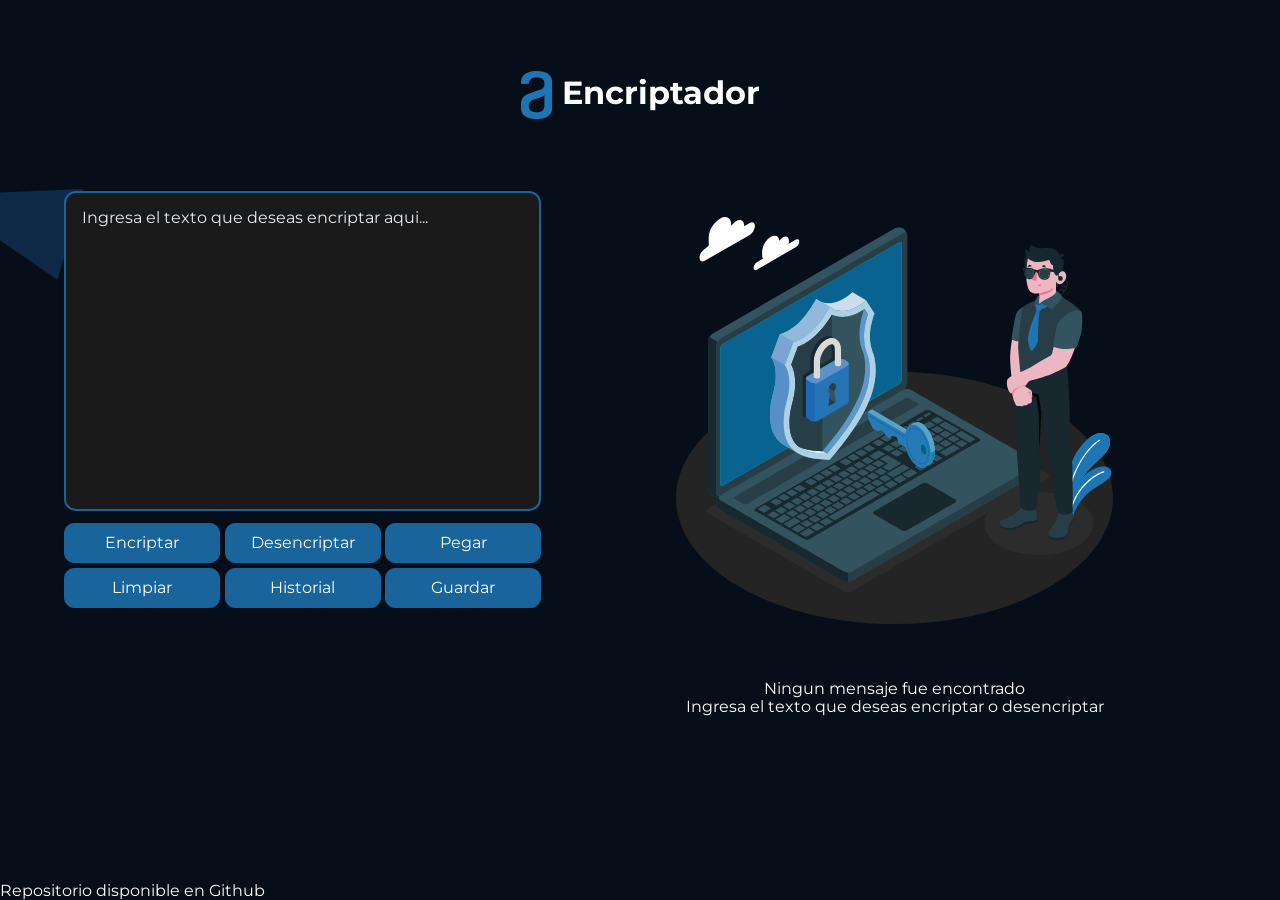
==== index.html @ a5b2fc65 "Cambio de estructura por CCS" ====
<!DOCTYPE html>
<html lang="es">
<head>
    <meta charset="UTF-8">
    <meta http-equiv="X-UA-Compatible" content="ie=edge">
    <meta name="viewport" content="width=device-width, initial-scale=1.0">
    <meta name="theme-color" content="#19659B">
    <title>Encriptador Alura</title>
    <meta name="description" content="El encriptador de texto es un desafio por parte de Alura Latam, este ejemplo fue
    desarollado por Moises Ramirez. repositorio disponible en Github MramDev">
    <link rel="stylesheet" href="normalize.css">
    <link rel="stylesheet" href="style.css">
    <link rel="shortcut icon" href="./assets/alura.svg" type="image/x-icon">
    <link rel="apple-touch-icon" href="./assets/alura.svg">
    <link href="https://fonts.googleapis.com/css2?family=Montserrat:wght@400;600&display=swap" rel="stylesheet">
</head>
<body class="body">

<header class="header">
    <h1 class="titulo"><img src="./assets/alura.svg" alt="logo de Alura"> Encriptador</h1>
</header>

<main>
    <section class="contenedor_principal">
        <article id="seccion_uno" class="seccion_uno">
            <textarea id="textarea_uno"
                      class="textarea" autocomplete="off"
                      placeholder="Ingresa el texto que deseas encriptar aqui..."
                      required autofocus></textarea>
            <section class="contenedor_botones">
                <button id="btn_encriptar"
                        name="encriptar"
                        class="boton"
                        disabled>Encriptar
                </button>
                <button id="btn_desencriptar"
                        name="desencriptar"
                        class="boton"
                        disabled>Desencriptar
                </button>
                <button id="btn_pegar"
                        name="pegar"
                        class="boton">Pegar
                </button>
                <button id="btn_limpiar"
                        name="limpiar"
                        disabled
                        class="boton">Limpiar
                </button>
                <button id="btn_historial"
                        name="historial"
                        disabled
                        class="boton">Historial
                </button>
                <button id="btn_guardar"
                        name="guardar"
                        disabled
                        class="boton">Guardar
                </button>
            </section>
        </article>
        <article id="seccion_dos"
                 class="seccion_dos">
            <img src="./assets/blue-night.svg" alt="">
            <p>Ningun mensaje fue encontrado</p>
            <p>Ingresa el texto que deseas encriptar o desencriptar</p>
        </article>
        <article id="seccion_tres"
                 class="seccion_tres">
            <textarea id="textarea_dos"
                      class="textarea"
                      disabled readonly></textarea>
            <button id="btn_copiar"
                    name="copiar" class="boton_copiar">Copiar
            </button>
        </article>
        <article id="seccion_cuatro" class="seccion_cuatro">
            <h3>Historial de Sesiones</h3>
        </article>
    </section>
</main>

<footer>
    <p>Repositorio disponible en Github</p>
</footer>

<script src="scripts/visibilidad.js"></script>
<script src="scripts/limpiar.js"></script>
<script src="scripts/copiar.js"></script>
<script src="scripts/pegar.js"></script>
<script src="scripts/encriptar.js"></script>
<script src="scripts/guardar.js"></script>
<script src="scripts/historial.js"></script>

</body>
</html>
<!--Cambios menores -->
---- style.css ----
*,
*:before,
*:after {
    box-sizing: inherit;
    margin: 0;
    padding: 0;
    font-family: "Montserrat", sans-serif;
}

html {
    box-sizing: border-box;
    width: 100%;
    height: 100%;
}

.body {
    display: flex;
    flex-direction: column;
    min-height: 100vh;
    transition: all 0.5s ease;
    background-image: url("./assets/fondo.svg");
    background-size: cover;
    color: white;
}

.header {
    height: auto;
    text-align: center;
    margin: auto;
}

.header img {
    vertical-align: middle;
}

.contenedor_principal {
    height: 75vh;
    width: 90%;
    margin: auto;
    display: grid;
    gap: 2rem;
    grid-template-columns: 1fr,1fr;
    margin-bottom: 1rem;
}

.contenedor_principal .seccion_uno {
    grid-column: 1/2;
}

.contenedor_principal .seccion_dos {
    grid-column: 2/3;
}

.contenedor_principal .seccion_tres {
    grid-column: 2/3;
}

.seccion_dos {
    text-align: center;
}

.seccion_dos img {
    object-fit: contain;
    width: 68%;
    height: 68%;
    margin-bottom: 1.6rem;
}

.seccion_tres {
    display: none;
}

.seccion_cuatro {
    display: none;
}

.textarea {
    background-color: #1a1a1a;
    color: #e5edf3;
    width: 100%;
    height: 20rem;
    resize: none;
    border: 2px solid #19659b;
    border-radius: 12px;
    padding: 1rem;
    cursor: auto;
}

.textarea::placeholder {
    color: #e5edf3;
}

.textarea:focus {
    border: 2px solid #19659b;
    outline: none;
}

.contenedor_botones {
    display: grid;
    grid-template-columns: 1fr 1fr 1fr;
    grid-template-rows: 1fr 1fr;
    gap: 0.3rem;
    height: 4rem;
    margin-top: 0.5rem;
}

.boton {
    height: 2.5rem;
    background-color: #19659b;
    color: white;
    border: 1px solid #19659b;
    border-radius: 10px;
    font-size: 1rem;
    cursor: pointer;
}

.boton_copiar {
    display: block;
    background-color: #19659b;
    color: white;
    border: 1px solid #19659b;
    border-radius: 10px;
    font-size: 1rem;
    width: 100%;
    margin-top: 0.5rem;
    height: 2.5rem;
}

.boton:hover {
    background-color: #1a1a1a;
    border: 1px solid #19659b;
}
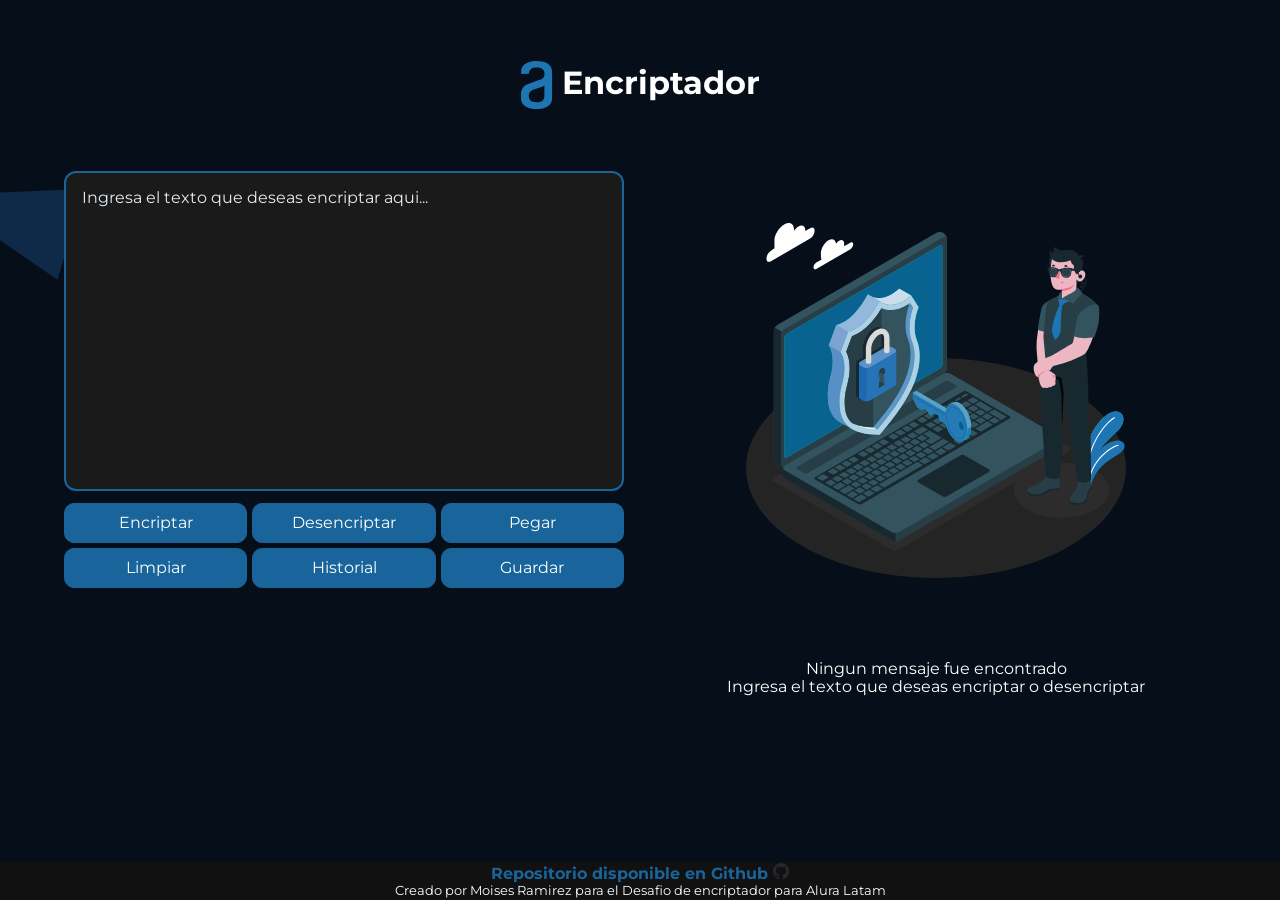
==== commit ca0d78cb: "Arreglando el footer. v1" ====
--- a/index.html
+++ b/index.html
@@ -80,8 +80,10 @@
     </section>
 </main>
 
-<footer>
-    <p>Repositorio disponible en Github</p>
+<footer class="footer">
+    <h5 class="autor"><a href="https://github.com/ElHombrePAN/Encriptador" class="link">
+        Repositorio disponible en Github <img src="./assets/github-mark.svg"></a> </h5>
+    <p>Creado por Moises Ramirez para el Desafio de encriptador para Alura Latam </p>
 </footer>
 
 <script src="scripts/visibilidad.js"></script>
--- a/style.css
+++ b/style.css
@@ -39,7 +39,7 @@
     margin: auto;
     display: grid;
     gap: 2rem;
-    grid-template-columns: 1fr,1fr;
+    grid-template-columns: 1fr 1fr;
     margin-bottom: 1rem;
 }
 
@@ -129,4 +129,43 @@
 .boton:hover {
     background-color: #1a1a1a;
     border: 1px solid #19659b;
+}
+
+.footer {
+    background-color: rgb(17,17,17);
+    color: white;
+    margin: 0;
+    border: none;
+}
+
+.footer p {
+    font-size: 0.8rem;
+    text-align: center;
+    margin: 1px;
+}
+
+.footer img {
+    height: 1rem;
+}
+
+.footer a {
+    text-decoration: none;
+}
+
+.link {
+    text-decoration: none;
+}
+
+.link:link {
+    color: #19659b;
+}
+
+.link:visited {
+    color: #19659b;
+}
+
+.autor {
+    text-align: center;
+    font-size: 1rem;
+    margin: 1px;
 }
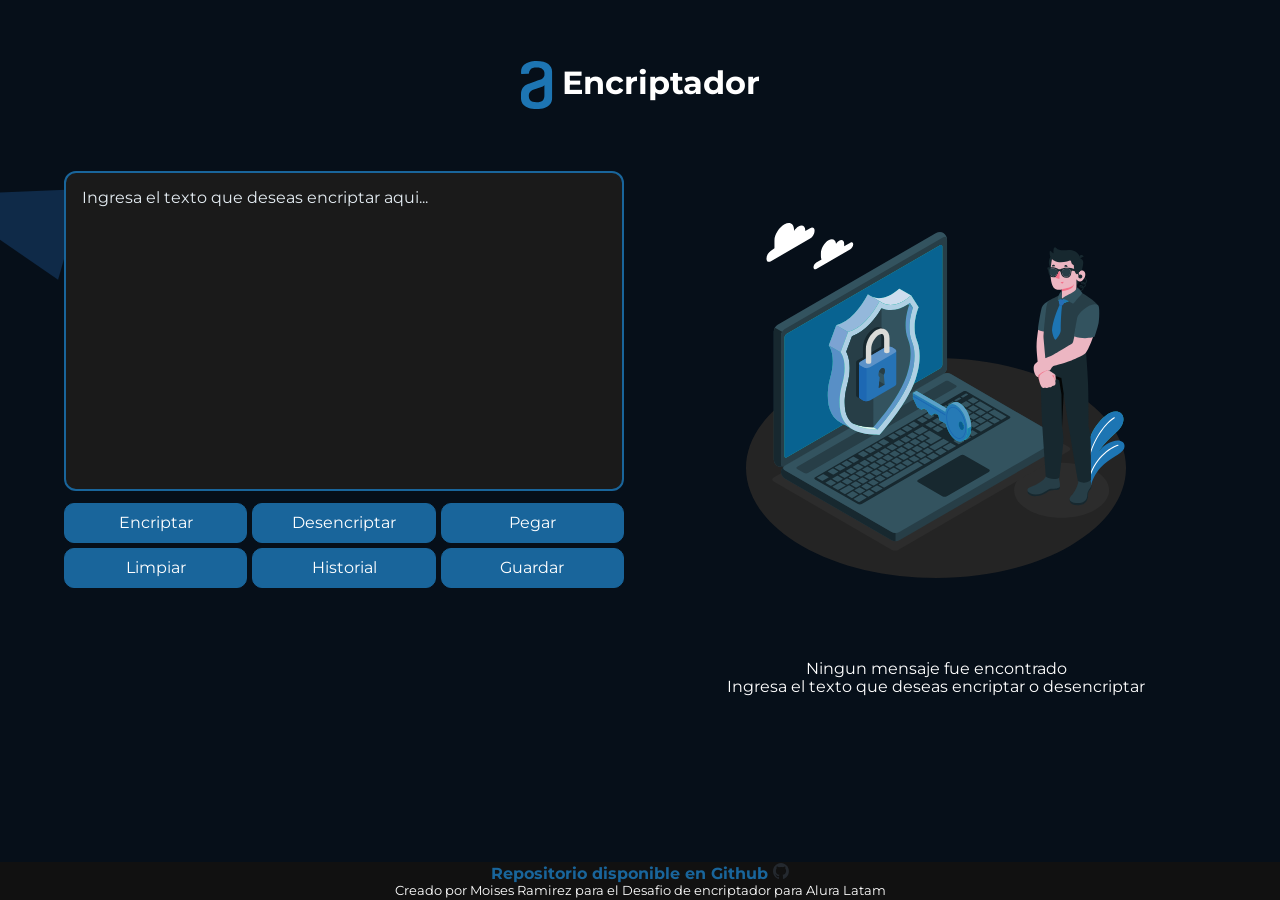
==== commit 7bcb6a1f: "Ajustes pequeños para textarea" ====
--- a/index.html
+++ b/index.html
@@ -24,7 +24,9 @@
     <section class="contenedor_principal">
         <article id="seccion_uno" class="seccion_uno">
             <textarea id="textarea_uno"
-                      class="textarea" autocomplete="off"
+                      class="textarea"
+                      autocomplete="off"
+                      spellcheck="false"
                       placeholder="Ingresa el texto que deseas encriptar aqui..."
                       required autofocus></textarea>
             <section class="contenedor_botones">
@@ -69,6 +71,8 @@
                  class="seccion_tres">
             <textarea id="textarea_dos"
                       class="textarea"
+                      autocomplete="off"
+                      spellcheck="false"
                       disabled readonly></textarea>
             <button id="btn_copiar"
                     name="copiar" class="boton_copiar">Copiar
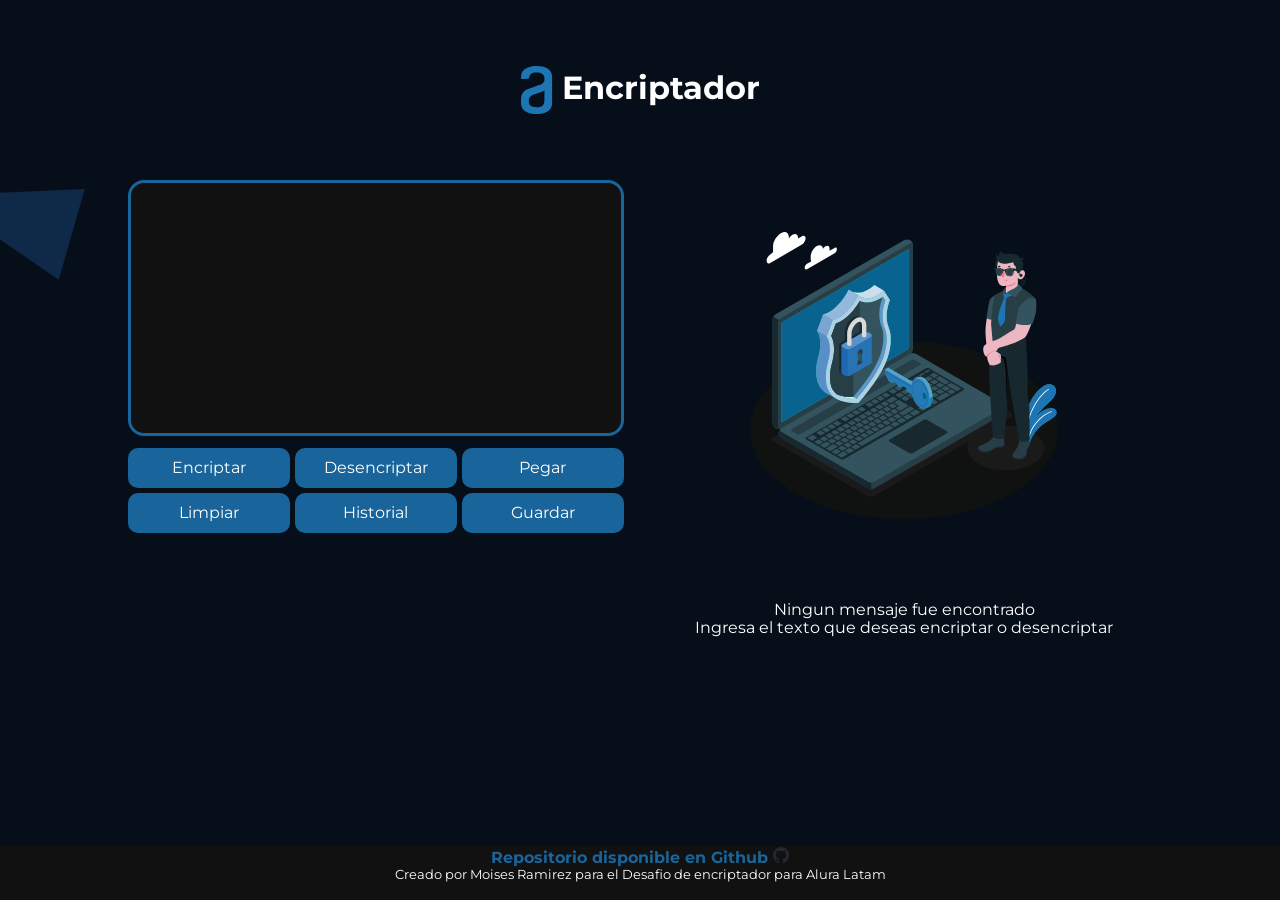
==== commit b4aa9860: "Se agrega codigo para notifiaciones" ====
--- a/index.html
+++ b/index.html
@@ -4,22 +4,35 @@
     <meta charset="UTF-8">
     <meta http-equiv="X-UA-Compatible" content="ie=edge">
     <meta name="viewport" content="width=device-width, initial-scale=1.0">
-    <meta name="theme-color" content="#19659B">
     <title>Encriptador Alura</title>
+    <!--Meta etiquetas-->
     <meta name="description" content="El encriptador de texto es un desafio por parte de Alura Latam, este ejemplo fue
     desarollado por Moises Ramirez. repositorio disponible en Github MramDev">
+    <meta name="theme-color" content="#19659B">
+    <!--Hojas de estilo cargadas-->
     <link rel="stylesheet" href="normalize.css">
     <link rel="stylesheet" href="style.css">
+    <!--Iconos cargados incluyendo version movil-->
+    <link rel="apple-touch-icon" href="./assets/alura.svg">
     <link rel="shortcut icon" href="./assets/alura.svg" type="image/x-icon">
-    <link rel="apple-touch-icon" href="./assets/alura.svg">
+    <!--Tipografia-->
     <link href="https://fonts.googleapis.com/css2?family=Montserrat:wght@400;600&display=swap" rel="stylesheet">
 </head>
 <body class="body">
 
+<!--Header-->
 <header class="header">
     <h1 class="titulo"><img src="./assets/alura.svg" alt="logo de Alura"> Encriptador</h1>
 </header>
 
+<!--Creando el Div de las notificaciones-->
+<div class="notificacion" id="notificacion">
+    <span class="mensaje"></span>
+    <button class="cerrar" id="cerrar">X</button>
+    <progress></progress>
+</div>
+
+<!--Bloquue principal para los cuadros de la textarea-->
 <main>
     <section class="contenedor_principal">
         <article id="seccion_uno" class="seccion_uno">
@@ -28,17 +41,16 @@
                       autocomplete="off"
                       spellcheck="false"
                       placeholder="Ingresa el texto que deseas encriptar aqui..."
-                      required autofocus></textarea>
+                      required autofocus>
+            </textarea>
             <section class="contenedor_botones">
                 <button id="btn_encriptar"
                         name="encriptar"
-                        class="boton"
-                        disabled>Encriptar
+                        class="boton">Encriptar
                 </button>
                 <button id="btn_desencriptar"
                         name="desencriptar"
-                        class="boton"
-                        disabled>Desencriptar
+                        class="boton">Desencriptar
                 </button>
                 <button id="btn_pegar"
                         name="pegar"
@@ -46,17 +58,14 @@
                 </button>
                 <button id="btn_limpiar"
                         name="limpiar"
-                        disabled
                         class="boton">Limpiar
                 </button>
                 <button id="btn_historial"
                         name="historial"
-                        disabled
                         class="boton">Historial
                 </button>
                 <button id="btn_guardar"
                         name="guardar"
-                        disabled
                         class="boton">Guardar
                 </button>
             </section>
@@ -78,18 +87,17 @@
                     name="copiar" class="boton_copiar">Copiar
             </button>
         </article>
-        <article id="seccion_cuatro" class="seccion_cuatro">
-            <h3>Historial de Sesiones</h3>
-        </article>
     </section>
 </main>
 
+<!--Area del footer-->
 <footer class="footer">
     <h5 class="autor"><a href="https://github.com/ElHombrePAN/Encriptador" class="link">
-        Repositorio disponible en Github <img src="./assets/github-mark.svg"></a> </h5>
+        Repositorio disponible en Github <img src="./assets/github-mark.svg"></a></h5>
     <p>Creado por Moises Ramirez para el Desafio de encriptador para Alura Latam </p>
 </footer>
 
+<!--Scripts activos para el Encriptador-->
 <script src="scripts/visibilidad.js"></script>
 <script src="scripts/limpiar.js"></script>
 <script src="scripts/copiar.js"></script>
@@ -97,7 +105,7 @@
 <script src="scripts/encriptar.js"></script>
 <script src="scripts/guardar.js"></script>
 <script src="scripts/historial.js"></script>
+<script src="scripts/notificaciones.js"></script>
 
 </body>
-</html>
-<!--Cambios menores -->+</html>
--- a/style.css
+++ b/style.css
@@ -7,6 +7,7 @@
     font-family: "Montserrat", sans-serif;
 }
 
+
 html {
     box-sizing: border-box;
     width: 100%;
@@ -14,19 +15,26 @@
 }
 
 .body {
-    display: flex;
-    flex-direction: column;
-    min-height: 100vh;
-    transition: all 0.5s ease;
     background-image: url("./assets/fondo.svg");
     background-size: cover;
+    display: grid;
+    grid-template-columns: 1fr;
+    grid-template-rows: 20% 1fr 6%;
+    min-height: 100vh;
+    max-height: 100vh;
+    grid-template-areas:
+        "header header"
+        "contenedor contenedor"
+        "footer footer";
     color: white;
 }
 
 .header {
-    height: auto;
+    grid-area: header;
     text-align: center;
     margin: auto;
+    width: 100%;
+
 }
 
 .header img {
@@ -34,8 +42,9 @@
 }
 
 .contenedor_principal {
-    height: 75vh;
-    width: 90%;
+    grid-area: contenedor;
+    height: 70vh;
+    width: 80%;
     margin: auto;
     display: grid;
     gap: 2rem;
@@ -57,12 +66,13 @@
 
 .seccion_dos {
     text-align: center;
+    font-size: 1rem;
 }
 
 .seccion_dos img {
     object-fit: contain;
-    width: 68%;
-    height: 68%;
+    width: 62%;
+    height: 62%;
     margin-bottom: 1.6rem;
 }
 
@@ -70,18 +80,14 @@
     display: none;
 }
 
-.seccion_cuatro {
-    display: none;
-}
-
 .textarea {
-    background-color: #1a1a1a;
+    background-color: #111111;
     color: #e5edf3;
     width: 100%;
-    height: 20rem;
+    height: 16rem;
     resize: none;
-    border: 2px solid #19659b;
-    border-radius: 12px;
+    border: 3px solid #19659b;
+    border-radius: 16px;
     padding: 1rem;
     cursor: auto;
 }
@@ -91,7 +97,7 @@
 }
 
 .textarea:focus {
-    border: 2px solid #19659b;
+    border: 3px solid #19659b;
     outline: none;
 }
 
@@ -108,17 +114,22 @@
     height: 2.5rem;
     background-color: #19659b;
     color: white;
-    border: 1px solid #19659b;
+    border: 2px solid #19659b;
     border-radius: 10px;
     font-size: 1rem;
     cursor: pointer;
+}
+
+.boton img {
+    vertical-align: middle;
+    color: #e5edf3;
 }
 
 .boton_copiar {
     display: block;
     background-color: #19659b;
     color: white;
-    border: 1px solid #19659b;
+    border: 2px solid #19659b;
     border-radius: 10px;
     font-size: 1rem;
     width: 100%;
@@ -128,14 +139,91 @@
 
 .boton:hover {
     background-color: #1a1a1a;
-    border: 1px solid #19659b;
+    border: 2px solid #19659b;
+}
+
+.boton_copiar:hover {
+    background-color: #1a1a1a;
+    border: 2px solid #19659b;
+}
+
+.notificacion {
+    position: fixed;
+    text-align: center;
+    top: 0;
+    right: 0;
+    margin: 1rem;
+    padding: 1rem;
+    width: 28%;
+    height: auto;
+    border: 2px solid var(--border);
+    border-radius: 12px;
+    background-color: #1a1a1a;
+    color: white;
+    transition: transform 0.5s ease-in-out, opacity 0.5s ease-in-out;
+    transform: translateX(100%); /*Efecto para deslizamiento*/
+    opacity: 0;
+}
+
+.mensaje { /*Tamaño para mensaje de notificacion*/
+    font-size: .9rem;
+}
+
+.show {
+    /*La notificación se desplaza a su posición original*/
+    transform: translateX(0);
+    /*La notificación se hace visible*/
+    opacity: 1;
+}
+
+.notificacion .cerrar {
+    position: fixed;
+    top: 0.5rem;
+    right: 5%;
+    width: 1.4rem;
+    height: 1.4rem;
+    background-color: var(--background-color);
+    color: #ffffff;
+    border: 2px solid var(--background-color);
+    border-radius: 25%;
+    font-size: 0.8rem;
+    font-weight: 600;
+    line-height: 1.3rem;
+    text-align: center;
+    cursor: pointer;
+}
+
+.cerrar:hover {
+    background-color: #19659b;
+}
+
+.notificacion progress {
+    /* Le damos un ancho del 100% del contenedor */
+    width: 100%;
+    height: 12px;
+    /* Le quitamos el borde por defecto */
+    border: none;
+}
+
+/* Seleccionamos la parte interna de la barra de progreso */
+.notificacion progress::-webkit-progress-value {
+    /* Le damos un color azul */
+    background-color: #19659b;
+}
+
+/* Seleccionamos la parte externa de la barra de progreso */
+.notificacion progress::-webkit-progress-bar {
+    /* Le damos un color gris oscuro */
+    background-color: #1e2a36;
 }
 
 .footer {
-    background-color: rgb(17,17,17);
+    grid-area: footer;
+    background-color: #111111;
     color: white;
     margin: 0;
     border: none;
+
 }
 
 .footer p {
@@ -168,4 +256,6 @@
     text-align: center;
     font-size: 1rem;
     margin: 1px;
-}+}
+
+
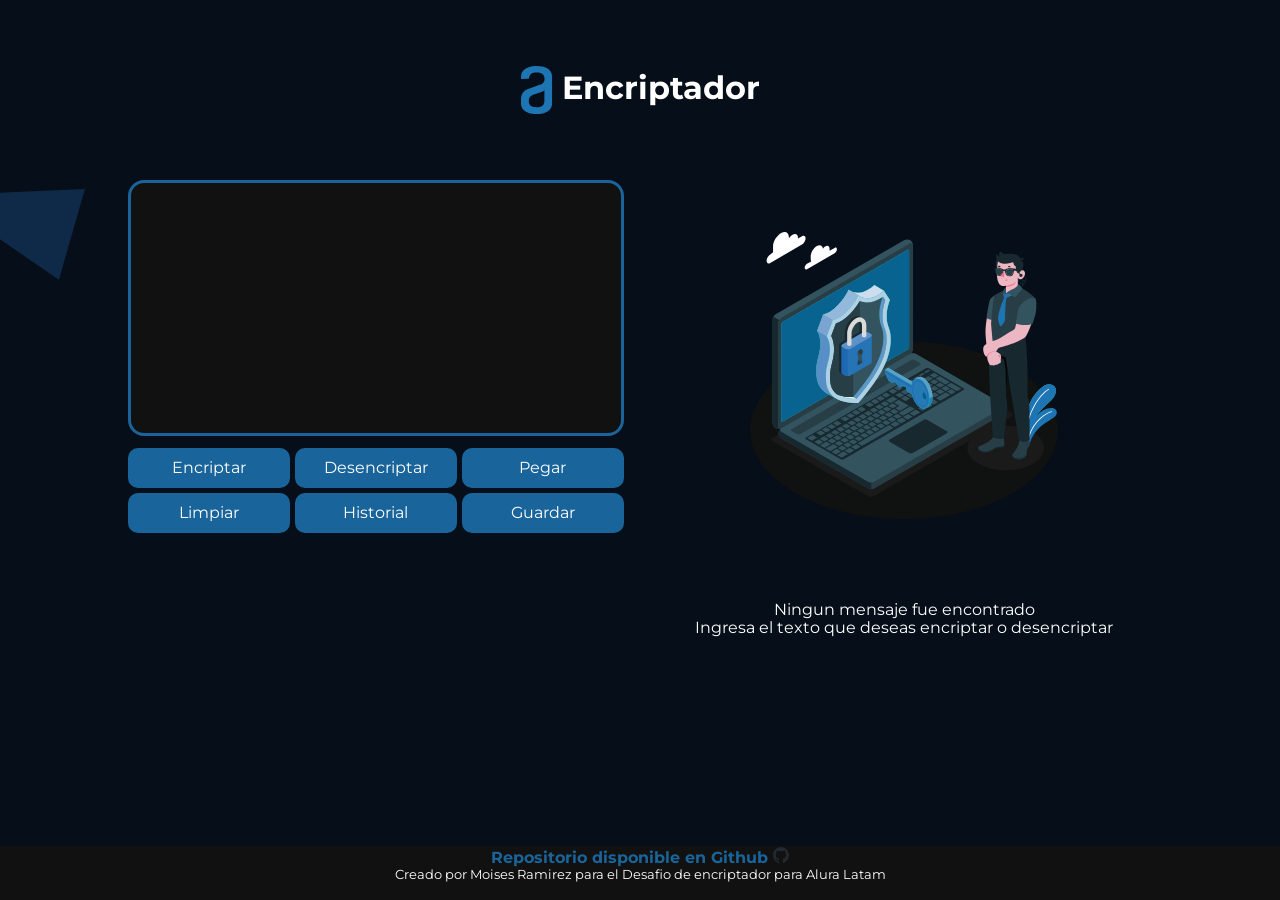
==== commit 8a4baf53: "Verificando mas metaetiquetas" ====
--- a/index.html
+++ b/index.html
@@ -9,6 +9,12 @@
     <meta name="description" content="El encriptador de texto es un desafio por parte de Alura Latam, este ejemplo fue
     desarollado por Moises Ramirez. repositorio disponible en Github MramDev">
     <meta name="theme-color" content="#19659B">
+    <!-- Open Graph data -->
+    <meta property="og:title" content="Encriptador">
+    <meta property="og:description" content="El encriptador de texto es un desafio por parte de Alura Latam">
+    <meta property="og:type" content="Encriptador">
+    <meta property="og:url" content="https://encriptador.mram.dev/">
+    <meta property="og:image" content="https://imgur.com/L0yAQYU.png">
     <!--Hojas de estilo cargadas-->
     <link rel="stylesheet" href="normalize.css">
     <link rel="stylesheet" href="style.css">
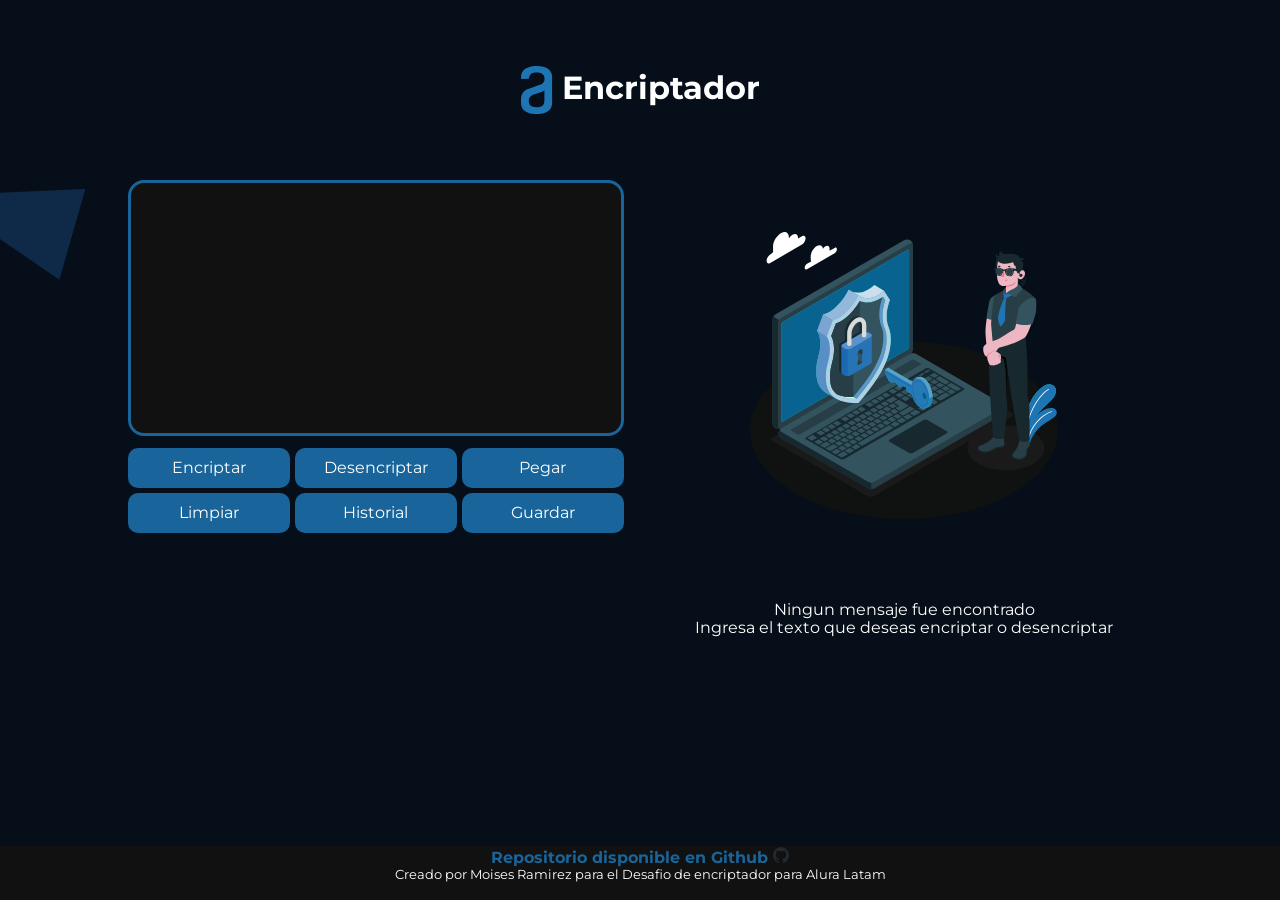
==== commit 7a2f6374: "Verificando mas metaetiquetas para X" ====
--- a/index.html
+++ b/index.html
@@ -12,9 +12,15 @@
     <!-- Open Graph data -->
     <meta property="og:title" content="Encriptador">
     <meta property="og:description" content="El encriptador de texto es un desafio por parte de Alura Latam">
+    <meta property="og:url" content="https://encriptador.mram.dev/">
     <meta property="og:type" content="Encriptador">
-    <meta property="og:url" content="https://encriptador.mram.dev/">
     <meta property="og:image" content="https://imgur.com/L0yAQYU.png">
+    <!-- Meta etiquetas para X parece que aun funciona con lo de Twitter -->
+    <meta name="twitter:card" content="summary_large_image">
+    <meta name="twitter:title" content="Encriptador">
+    <meta name="twitter:description" content="El encriptador de texto es un desafío por parte de Alura Latam">
+    <meta name="twitter:url" content="https://encriptador.mram.dev/">
+    <meta name="twitter:image" content="https://imgur.com/L0yAQYU.png">
     <!--Hojas de estilo cargadas-->
     <link rel="stylesheet" href="normalize.css">
     <link rel="stylesheet" href="style.css">
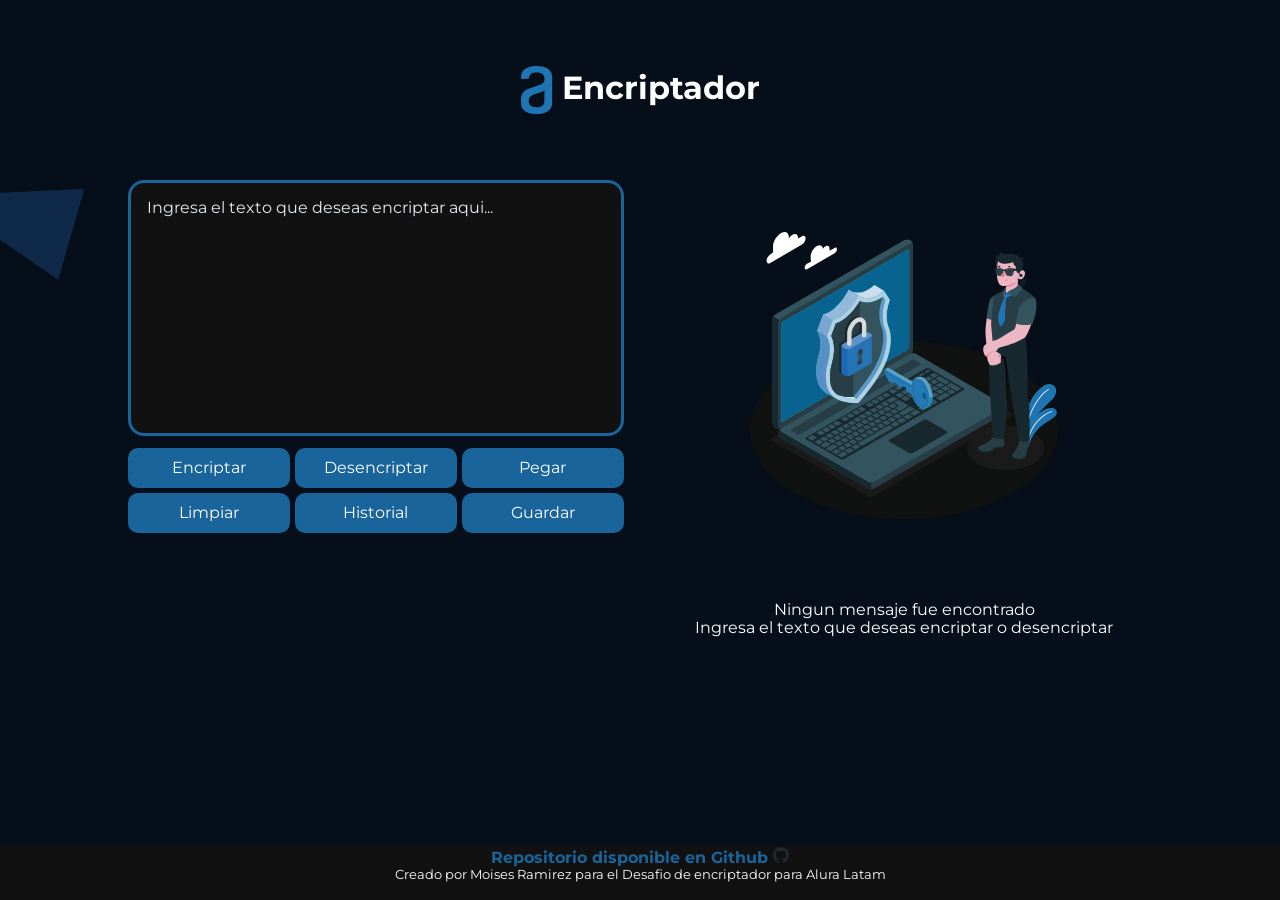
==== commit c654b743: "Pequeño error en textarea" ====
--- a/index.html
+++ b/index.html
@@ -53,8 +53,7 @@
                       autocomplete="off"
                       spellcheck="false"
                       placeholder="Ingresa el texto que deseas encriptar aqui..."
-                      required autofocus>
-            </textarea>
+                      required autofocus></textarea>
             <section class="contenedor_botones">
                 <button id="btn_encriptar"
                         name="encriptar"
--- a/style.css
+++ b/style.css
@@ -223,7 +223,6 @@
     color: white;
     margin: 0;
     border: none;
-
 }
 
 .footer p {
@@ -256,6 +255,4 @@
     text-align: center;
     font-size: 1rem;
     margin: 1px;
-}
-
-
+}
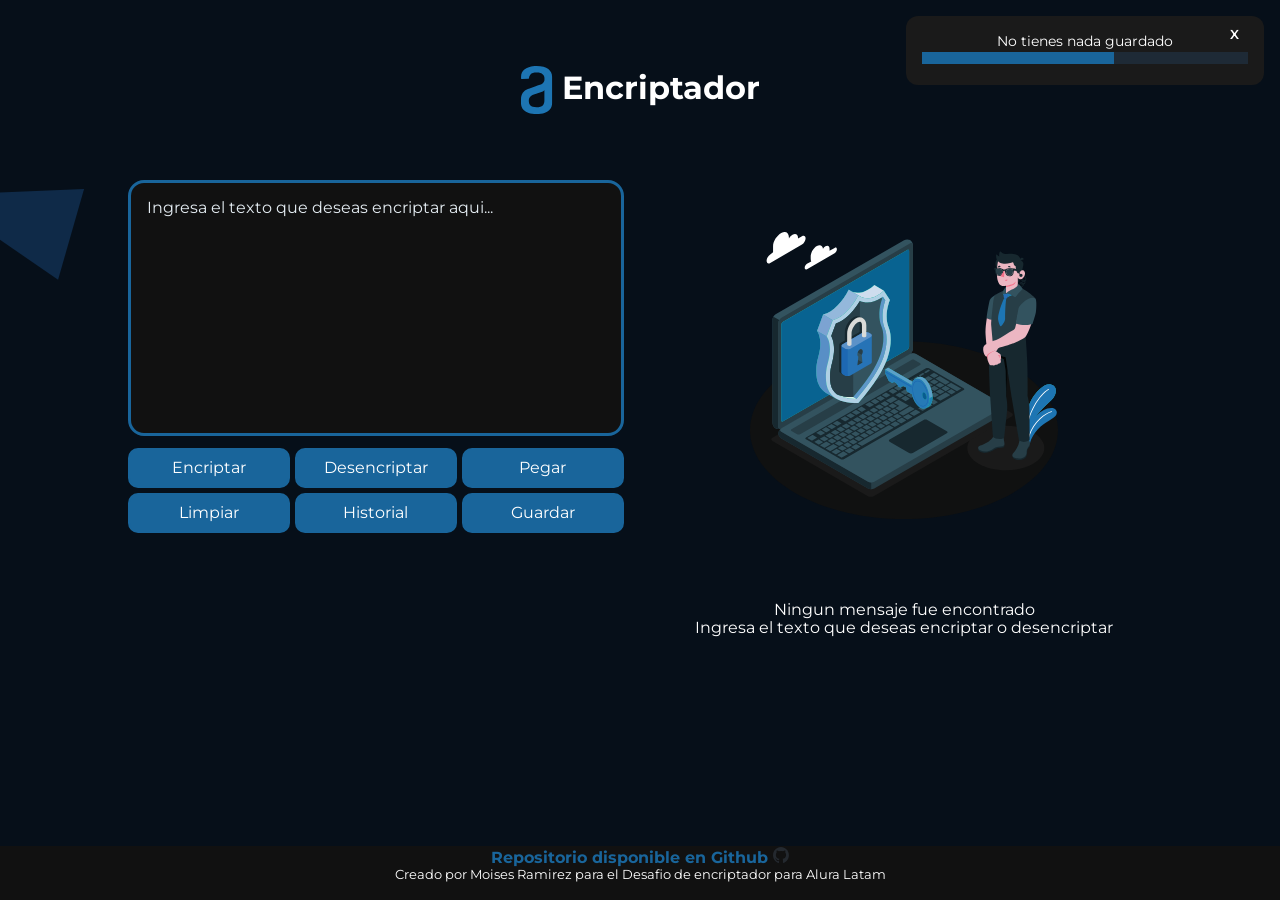
==== commit 7afb7914: "Actualizacion para Historial" ====
--- a/index.html
+++ b/index.html
@@ -42,6 +42,18 @@
     <span class="mensaje"></span>
     <button class="cerrar" id="cerrar">X</button>
     <progress></progress>
+</div>
+
+<!--Ventana modal para el historial de sesiones-->
+<div class="modal" id="modalHistorial">
+    <div class="modal-dialog" id="listaSesiones">
+        <div class="titulo-historial">
+            <div>
+                <p>Selecciona cualquier sesion que quieras para restablecerla</p>
+                <button class="close-modal" data-close>Click para cerrar</button>
+            </div>
+        </div>
+    </div>
 </div>
 
 <!--Bloquue principal para los cuadros de la textarea-->
@@ -114,9 +126,10 @@
 <script src="scripts/copiar.js"></script>
 <script src="scripts/pegar.js"></script>
 <script src="scripts/encriptar.js"></script>
+<script src="scripts/notificaciones.js"></script>
 <script src="scripts/guardar.js"></script>
 <script src="scripts/historial.js"></script>
-<script src="scripts/notificaciones.js"></script>
+
 
 </body>
 </html>
--- a/style.css
+++ b/style.css
@@ -255,4 +255,133 @@
     text-align: center;
     font-size: 1rem;
     margin: 1px;
-}+}
+
+.modal {
+    position: fixed;
+    top: 0;
+    left: 0;
+    width: 100%;
+    height: 100%;
+    background: rgba(0, 0, 0, 0.8);
+    display: flex;
+    align-items: baseline;
+    justify-content: center;
+    opacity: 0;
+    pointer-events: none;
+    transition: all 0.3s;
+}
+
+.modal.open {
+    opacity: 1;
+    pointer-events: auto;
+}
+
+.modal-dialog {
+    display: grid;
+    grid-auto-columns: 1fr; /* Esta es la línea que hay que añadir */
+    max-width: 100%;
+    max-height: 100%;
+    gap: 1rem;
+    overflow-y: auto;
+    background-color: #1a1a1a;
+    padding: 20px;
+    border-radius: 10px;
+    font-size: smaller;
+}
+
+.eliminar {
+    margin-top: 1rem;
+    height: 2rem;
+    width: 100%;
+    color: #ffffff;
+    background-color: #19659b;
+    border: 4px solid #19659b;
+    border-radius: 12px;
+}
+
+.eliminar:hover {
+    background-color: #111111;
+    border: 4px solid #168f7b;
+}
+
+.titulo-historial {
+    grid-column: 1/4;
+    margin: 0;
+    align-items: center;
+    text-align: center;
+    width: 100%;
+    height: auto;
+    background-color: #19659b;
+    border-radius: 12px;
+    padding: 0.5rem;
+}
+
+.titulo-historial p {
+    font-size: 1rem;
+    width: auto;
+    padding: 0.5rem;
+}
+
+
+.sesion {
+    text-align: center;
+    border: 3px solid #19659b;
+    border-radius: 12px;
+    padding: 1rem;
+    cursor: pointer;
+}
+
+.sesion h4{
+    font-size: 0.8rem;
+    font-weight: normal;
+}
+
+.p-sesion {
+    font-size: 1.5rem;
+    font-weight: bold;
+    color: #19659b;
+}
+
+.s-fecha {
+    color: #78e5ab;
+}
+
+.sesion:hover {
+    background-color: #353535;
+}
+
+.close-modal {
+    background-color: #1a1a1a;
+    border: none;
+    color: #ffffff;
+    border-radius: 10px;
+    width: 40%;
+    height: 2rem;
+    cursor: pointer;
+}
+
+.close-modal:hover {
+    border: 4px solid #168f7b;
+    background-color: #1a1a1a;
+    color: white;
+}
+
+/*Dando estilo a las barras de desplazamiento*/
+.textarea::-webkit-scrollbar {
+    width: 10px;
+}
+
+.textarea::-webkit-scrollbar-thumb {
+    background-color: #19659b;
+    border-radius: 12px;
+}
+
+.modal-dialog::-webkit-scrollbar {
+    width: 10px;
+}
+
+.modal-dialog::-webkit-scrollbar-thumb {
+    background-color: #19659b;
+    border-radius: 12px;
+}
